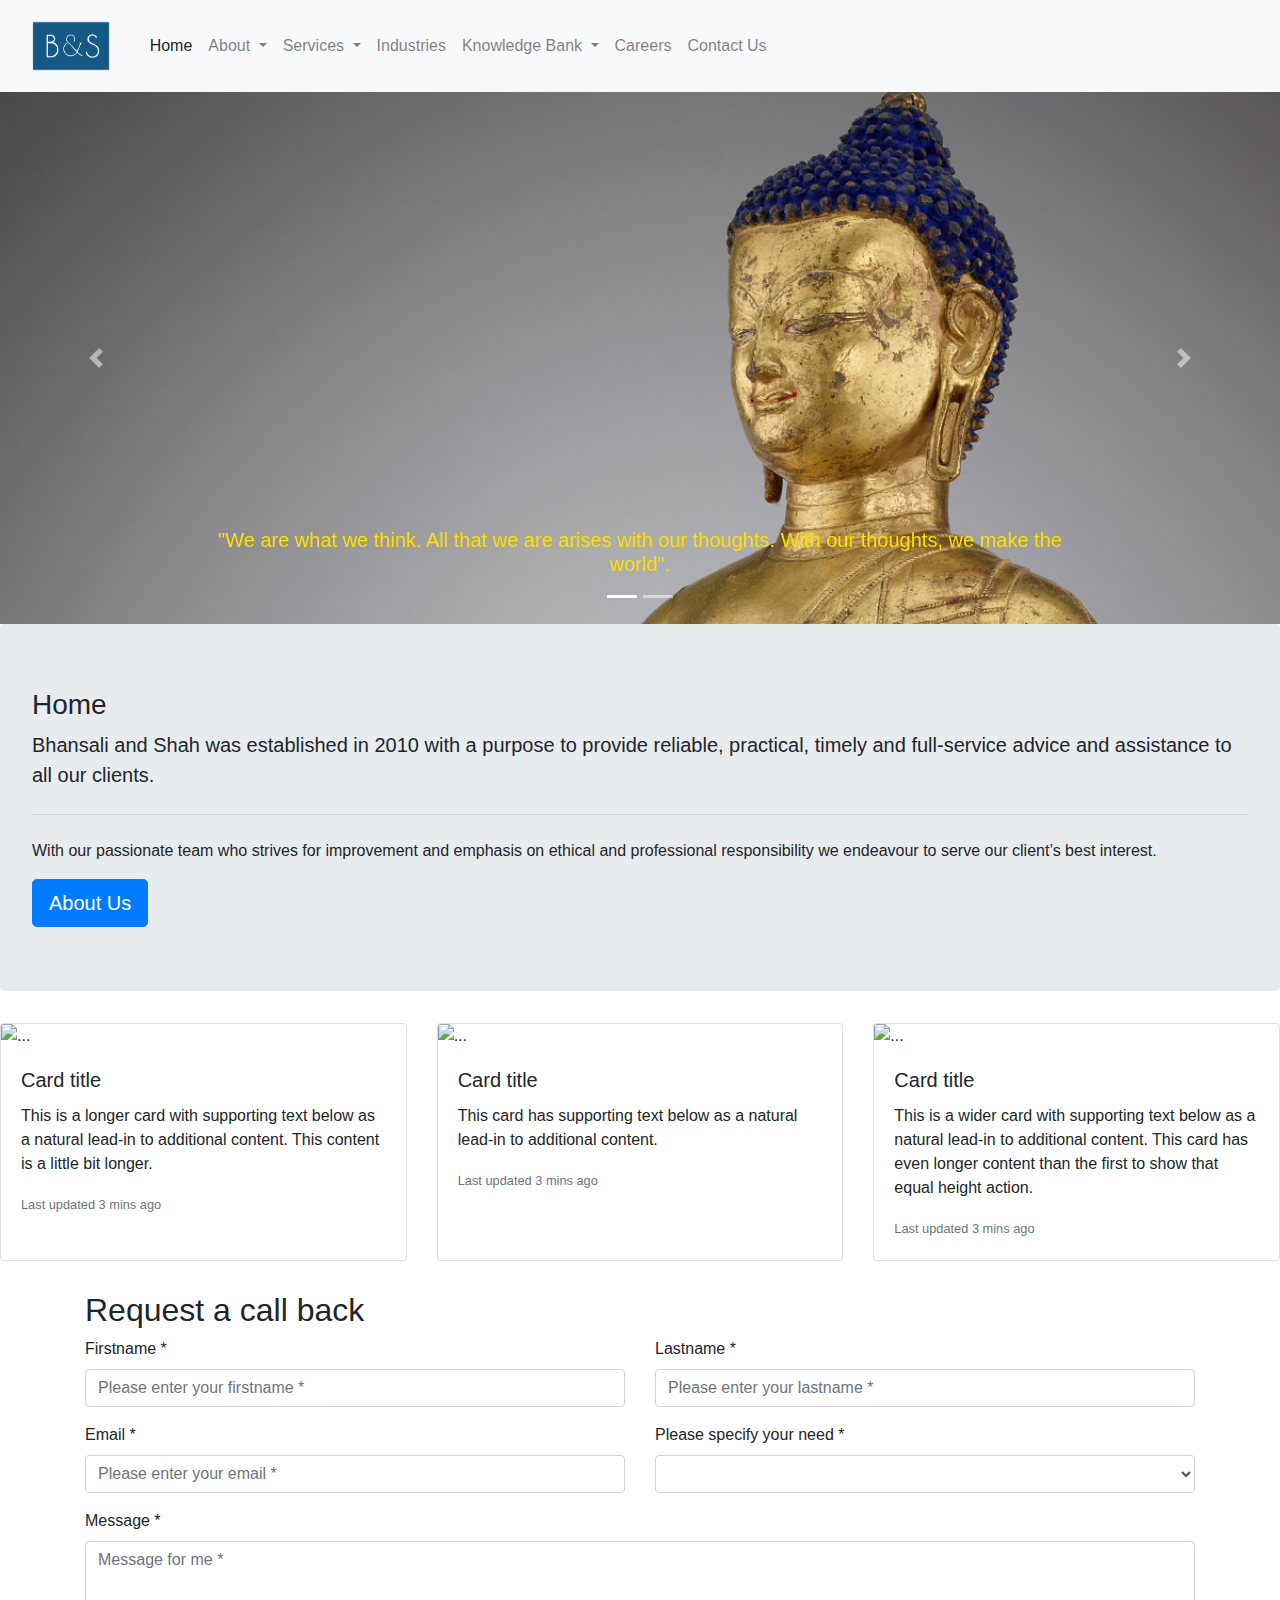
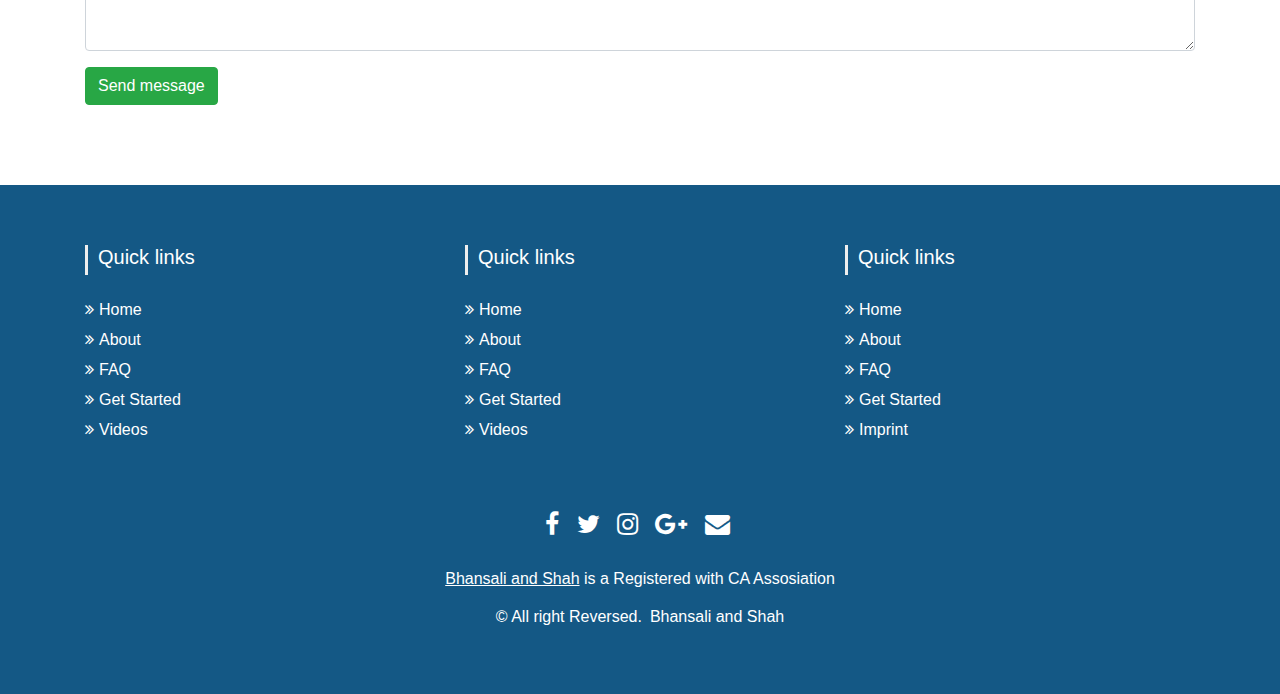
==== index.html @ 42b939a8 "Add files via upload" ====
<!doctype html>
<html lang="en">
  <head>  
    <!-- Required meta tags -->
    <meta charset="utf-8">
    <meta name="viewport" content="width=device-width, initial-scale=1, shrink-to-fit=yes">

    <!-- Bootstrap CSS -->
    <link rel="stylesheet" href="https://stackpath.bootstrapcdn.com/bootstrap/4.3.1/css/bootstrap.min.css" integrity="sha384-ggOyR0iXCbMQv3Xipma34MD+dH/1fQ784/j6cY/iJTQUOhcWr7x9JvoRxT2MZw1T" crossorigin="anonymous">

    <title>Bhansali and Shah</title>
    <link rel="icon" href="demo_icon.gif" type="image/favicon.png" sizes="16x16">
<link rel="stylesheet" type="text/css" href="style.css">

  </head>

  <body>

    <!-- navbar -->
    <nav class="navbar navbar-expand-lg navbar-light bg-light">
  <!-- <a class="navbar-brand" href="#">Navbar</a> -->
  <nav class="navbar navbar-light bg-light">
  <a class="navbar-brand" href="#">
    <img src="image/B&S_Logo PNG-01.png" height="50" alt="">
  </a>
</nav>
  <button class="navbar-toggler" type="button" data-toggle="collapse" data-target="#navbarSupportedContent" aria-controls="navbarSupportedContent" aria-expanded="false" aria-label="Toggle navigation">
    <span class="navbar-toggler-icon"></span>
  </button>

  <div class="collapse navbar-collapse" id="navbarSupportedContent">
    <ul class="navbar-nav mr-auto">
      <li class="nav-item active">
        <a class="nav-link" href="index.html">Home <span class="sr-only">(current)</span></a>
      </li>
      <li class="nav-item dropdown">
        <a class="nav-link dropdown-toggle" href="#" id="navbarDropdown" role="button" data-toggle="dropdown" aria-haspopup="true" aria-expanded="false">
          About
        </a>
        <div class="dropdown-menu" aria-labelledby="navbarDropdown">
          <a class="dropdown-item" href="Our-vision-mission.html">Our Vision & Mission </a>
          <a class="dropdown-item" href="philosopy.html">Philosophy </a>
          <a class="dropdown-item" href="#">Team</a>
          <!-- <div class="dropdown-divider"></div> -->
          <!-- <a class="dropdown-item" href="#">Something else here</a> -->
        <!-- </div> -->
      </li>

        <li class="nav-item dropdown">
        <a class="nav-link dropdown-toggle" href="#" id="navbarDropdown" role="button" data-toggle="dropdown" aria-haspopup="true" aria-expanded="false">
          Services
        </a>
        <div class="dropdown-menu" aria-labelledby="navbarDropdown">
          <a class="dropdown-item" href="service1.html">Compliance & Assurance Services  </a>
          <a class="dropdown-item" href="Transaction.html">Transaction Advisory & Consultancy Services </a>
          <a class="dropdown-item" href="account.html">Accounting & Business Support</a>
          <a class="dropdown-item" href="tax.html">Tax Advisory & Regulatory</a>
          <a class="dropdown-item" href="corporate.html">Corporate Finance</a>
          <!-- <div class="dropdown-divider"></div> -->
          <!-- <a class="dropdown-item" href="#">Something else here</a> -->
        <!-- </div> -->
      </li>

     <!--  <li class="nav-item">
        <a class="nav-link" href="#">Link</a>
      </li> -->
      <li class="nav-item">
        <a class="nav-link" href="industries.html">Industries</a>
      </li>
      <li class="nav-item dropdown">
        <a class="nav-link dropdown-toggle" href="#" id="navbarDropdown" role="button" data-toggle="dropdown" aria-haspopup="true" aria-expanded="false">
          Knowledge Bank
        </a>
        <div class="dropdown-menu" aria-labelledby="navbarDropdown">
          <a class="dropdown-item" href="#">Utilities</a>
          <a class="dropdown-item" href="#">Forms</a>
          <a class="dropdown-item" href="#">Acts</a>
          <a class="dropdown-item" href="#">Rules</a>
          <a class="dropdown-item" href="#">Calculators </a>
          <a class="dropdown-item" href="#">Links </a>
          <!-- <div class="dropdown-divider"></div>
          <a class="dropdown-item" href="#">Something else here</a>
        </div> -->
      </li>
       <li class="nav-item">
        <a class="nav-link" href="#">Careers</a>
      </li>
       <li class="nav-item">
        <a class="nav-link" href="#">Contact Us</a>
      </li>
      
     <!--  <li class="nav-item">
        <a class="nav-link disabled" href="#" tabindex="-1" aria-disabled="true">Disabled</a>
      </li>
    </ul>
    <form class="form-inline my-2 my-lg-0">
      <input class="form-control mr-sm-2" type="search" placeholder="Search" aria-label="Search">
      <button class="btn btn-outline-success my-2 my-sm-0" type="submit">Search</button>
    </form>
  </div> -->
</nav>

<!-- Caracousel -->


<div class="bd-example">
  <div id="carouselExampleCaptions" class="carousel slide" data-ride="carousel">
    <ol class="carousel-indicators">
      <li data-target="#carouselExampleCaptions" data-slide-to="0" class="active"></li>
      <li data-target="#carouselExampleCaptions" data-slide-to="1"></li>
      <!-- <li data-target="#carouselExampleCaptions" data-slide-to="2"></li> -->
    </ol>
    <div class="carousel-inner">
      <div class="carousel-item active">
        <img src="image/slide1.png" class="d-block w-100" alt="Slide 1">
        <div class="carousel-caption d-none d-md-block">
          <h5 style="color:  #FFDF00">"We are what we think. All that we are arises with our thoughts. With our thoughts, we make the world".</h5>
          <!-- <p style="color:  #FFDF00">"We are what we think. All that we are arises with our thoughts. With our thoughts, we make the world".</p> -->
        </div>
      </div>
      <div class="carousel-item">
        <img src="image/slide2.png" class="d-block w-100" alt="...">
        <div class="carousel-caption d-none d-md-block">
          <h5>Three things cannot be long hidden: the sun, the moon, and the truth.</h5>
          <!-- <p>Lorem ipsum dolor sit amet, consectetur adipiscing elit.</p> -->
        </div>
      </div>
  <!--     <div class="carousel-item">
        <img src="image/slide2.png" class="d-block w-100" alt="...">
        <div class="carousel-caption d-none d-md-block">
          <h5>Third slide label</h5>
          <p>Praesent commodo cursus magna, vel scelerisque nisl consectetur.</p>
        </div>
      </div>
    </div> -->
    <a class="carousel-control-prev" href="#carouselExampleCaptions" role="button" data-slide="prev">
      <span class="carousel-control-prev-icon" aria-hidden="true"></span>
      <span class="sr-only">Previous</span>
    </a>
    <a class="carousel-control-next" href="#carouselExampleCaptions" role="button" data-slide="next">
      <span class="carousel-control-next-icon" aria-hidden="true"></span>
      <span class="sr-only">Next</span>
    </a>
  </div>
</div>


<!-- HOME Jumbo tron -->

<div class="jumbotron">
  <h3>Home</h3>
  <p class="lead">Bhansali and Shah was established in 2010 with a  purpose to provide reliable, practical, timely and full-service advice and assistance to all our clients. </p>
  <hr class="my-4">
  <p>With our passionate team who strives for improvement and emphasis on ethical and professional responsibility we endeavour to serve our client’s best interest. </p>
  <a class="btn btn-primary btn-lg" href="#" role="button">About Us</a>
</div>


<!-- card -->

<div class="card-deck">
  <div class="card">
    <img src="image/Sliding - Banner Images/Sliding Banner Image Options (1).jpg" class="card-img-top" alt="...">
    <div class="card-body">
      <h5 class="card-title">Card title</h5>
      <p class="card-text">This is a longer card with supporting text below as a natural lead-in to additional content. This content is a little bit longer.</p>
      <p class="card-text"><small class="text-muted">Last updated 3 mins ago</small></p>
    </div>
  </div>
  <div class="card">
    <img src="image/Sliding - Banner Images/Sliding Banner Image Options (3).jpg" class="card-img-top" alt="...">
    <div class="card-body">
      <h5 class="card-title">Card title</h5>
      <p class="card-text">This card has supporting text below as a natural lead-in to additional content.</p>
      <p class="card-text"><small class="text-muted">Last updated 3 mins ago</small></p>
    </div>
  </div>
  <div class="card">
    <img src="image/Sliding - Banner Images/Sliding Banner Image Options (2).jpg" class="card-img-top" alt="...">
    <div class="card-body">
      <h5 class="card-title">Card title</h5>
      <p class="card-text">This is a wider card with supporting text below as a natural lead-in to additional content. This card has even longer content than the first to show that equal height action.</p>
      <p class="card-text"><small class="text-muted">Last updated 3 mins ago</small></p>
    </div>
  </div>
</div>


<!-- callback -->

<div class="container">
  <h2 style="margin-top: 30px">Request a call back</h2>
  <form id="contact-form" method="post" action="contact.php" role="form">

    <div class="messages"></div>

    <div class="controls">

        <div class="row">
            <div class="col-md-6">
                <div class="form-group">
                    <label for="form_name">Firstname *</label>
                    <input id="form_name" type="text" name="name" class="form-control" placeholder="Please enter your firstname *" required="required" data-error="Firstname is required.">
                    <div class="help-block with-errors"></div>
                </div>
            </div>
            <div class="col-md-6">
                <div class="form-group">
                    <label for="form_lastname">Lastname *</label>
                    <input id="form_lastname" type="text" name="surname" class="form-control" placeholder="Please enter your lastname *" required="required" data-error="Lastname is required.">
                    <div class="help-block with-errors"></div>
                </div>
            </div>
        </div>
        <div class="row">
            <div class="col-md-6">
                <div class="form-group">
                    <label for="form_email">Email *</label>
                    <input id="form_email" type="email" name="email" class="form-control" placeholder="Please enter your email *" required="required" data-error="Valid email is required.">
                    <div class="help-block with-errors"></div>
                </div>
            </div>
            <div class="col-md-6">
                <div class="form-group">
                    <label for="form_need">Please specify your need *</label>
                    <select id="form_need" name="need" class="form-control" required="required" data-error="Please specify your need.">
                        <option value=""></option>
                        <option value="Request quotation">Request quotation</option>
                        <option value="Request order status">Request order status</option>
                        <option value="Request copy of an invoice">Request copy of an invoice</option>
                        <option value="Other">Other</option>
                    </select>
                    <div class="help-block with-errors"></div>
                </div>
            </div>
        </div>
        <div class="row">
            <div class="col-md-12">
                <div class="form-group">
                    <label for="form_message">Message *</label>
                    <textarea id="form_message" name="message" class="form-control" placeholder="Message for me *" rows="4" required="required" data-error="Please, leave us a message."></textarea>
                    <div class="help-block with-errors"></div>
                </div>
            </div>
            <div class="col-md-12">
                <input type="submit" class="btn btn-success btn-send" value="Send message">
            </div>
        </div>
        <div class="row">
            <div class="col-md-12">
                
            </div>
        </div>
    </div>

</form>

</div>


<!-- footer -->

  <section id="footer" style="margin-top: 80px;">
    <div class="container">
      <div class="row text-center text-xs-center text-sm-left text-md-left">
        <div class="col-xs-12 col-sm-4 col-md-4">
          <h5>Quick links</h5>
          <ul class="list-unstyled quick-links">
            <li><a href="javascript:void();"><i class="fa fa-angle-double-right"></i>Home</a></li>
            <li><a href="javascript:void();"><i class="fa fa-angle-double-right"></i>About</a></li>
            <li><a href="javascript:void();"><i class="fa fa-angle-double-right"></i>FAQ</a></li>
            <li><a href="javascript:void();"><i class="fa fa-angle-double-right"></i>Get Started</a></li>
            <li><a href="javascript:void();"><i class="fa fa-angle-double-right"></i>Videos</a></li>
          </ul>
        </div>
        <div class="col-xs-12 col-sm-4 col-md-4">
          <h5>Quick links</h5>
          <ul class="list-unstyled quick-links">
            <li><a href="javascript:void();"><i class="fa fa-angle-double-right"></i>Home</a></li>
            <li><a href="javascript:void();"><i class="fa fa-angle-double-right"></i>About</a></li>
            <li><a href="javascript:void();"><i class="fa fa-angle-double-right"></i>FAQ</a></li>
            <li><a href="javascript:void();"><i class="fa fa-angle-double-right"></i>Get Started</a></li>
            <li><a href="javascript:void();"><i class="fa fa-angle-double-right"></i>Videos</a></li>
          </ul>
        </div>
        <div class="col-xs-12 col-sm-4 col-md-4">
          <h5>Quick links</h5>
          <ul class="list-unstyled quick-links">
            <li><a href="javascript:void();"><i class="fa fa-angle-double-right"></i>Home</a></li>
            <li><a href="javascript:void();"><i class="fa fa-angle-double-right"></i>About</a></li>
            <li><a href="javascript:void();"><i class="fa fa-angle-double-right"></i>FAQ</a></li>
            <li><a href="javascript:void();"><i class="fa fa-angle-double-right"></i>Get Started</a></li>
            <li><a href="https://wwwe.sunlimetech.com" title="Design and developed by"><i class="fa fa-angle-double-right"></i>Imprint</a></li>
          </ul>
        </div>
      </div>
      <div class="row">
        <div class="col-xs-12 col-sm-12 col-md-12 mt-2 mt-sm-5">
          <ul class="list-unstyled list-inline social text-center">
            <li class="list-inline-item"><a href="javascript:void();"><i class="fa fa-facebook"></i></a></li>
            <li class="list-inline-item"><a href="javascript:void();"><i class="fa fa-twitter"></i></a></li>
            <li class="list-inline-item"><a href="javascript:void();"><i class="fa fa-instagram"></i></a></li>
            <li class="list-inline-item"><a href="javascript:void();"><i class="fa fa-google-plus"></i></a></li>
            <li class="list-inline-item"><a href="javascript:void();" target="_blank"><i class="fa fa-envelope"></i></a></li>
          </ul>
        </div>
        </hr>
      </div>  
      <div class="row">
        <div class="col-xs-12 col-sm-12 col-md-12 mt-2 mt-sm-2 text-center text-white">
          <p><u><a href="#">Bhansali and Shah</a></u> is a Registered with CA Assosiation</p>
          <p class="h6">&copy All right Reversed.<a class="text-green ml-2" href="https://www.sunlimetech.com" target="_blank">Bhansali and Shah</a></p>
        </div>
        </hr>
      </div>  
    </div>
  </section>




    <!-- Optional JavaScript -->
    <!-- jQuery first, then Popper.js, then Bootstrap JS -->
    <script src="https://code.jquery.com/jquery-3.3.1.slim.min.js" integrity="sha384-q8i/X+965DzO0rT7abK41JStQIAqVgRVzpbzo5smXKp4YfRvH+8abtTE1Pi6jizo" crossorigin="anonymous"></script>
    <script src="https://cdnjs.cloudflare.com/ajax/libs/popper.js/1.14.7/umd/popper.min.js" integrity="sha384-UO2eT0CpHqdSJQ6hJty5KVphtPhzWj9WO1clHTMGa3JDZwrnQq4sF86dIHNDz0W1" crossorigin="anonymous"></script>
    <script src="https://stackpath.bootstrapcdn.com/bootstrap/4.3.1/js/bootstrap.min.js" integrity="sha384-JjSmVgyd0p3pXB1rRibZUAYoIIy6OrQ6VrjIEaFf/nJGzIxFDsf4x0xIM+B07jRM" crossorigin="anonymous"></script>
  </body>
</html>
---- style.css ----
@import url('https://maxcdn.bootstrapcdn.com/font-awesome/4.7.0/css/font-awesome.min.css');
section {
    padding: 60px 0;
}

section .section-title {
    text-align: center;
    color: #007b5e;
    /*margin-bottom: 50px;*/
    text-transform: uppercase;

}
#footer {
    background: #145885 !important;
}
#footer h5{
  padding-left: 10px;
    border-left: 3px solid #eeeeee;
    padding-bottom: 6px;
    margin-bottom: 20px;
    color:#ffffff;
}
#footer a {
    color: #ffffff;
    text-decoration: none !important;
    background-color: transparent;
    -webkit-text-decoration-skip: objects;
}
#footer ul.social li{
  padding: 3px 0;
}
#footer ul.social li a i {
    margin-right: 5px;
  font-size:25px;
  -webkit-transition: .5s all ease;
  -moz-transition: .5s all ease;
  transition: .5s all ease;
}
#footer ul.social li:hover a i {
  font-size:30px;
  margin-top:-10px;
}
#footer ul.social li a,
#footer ul.quick-links li a{
  color:#ffffff;
}
#footer ul.social li a:hover{
  color:#eeeeee;
}
#footer ul.quick-links li{
  padding: 3px 0;
  -webkit-transition: .5s all ease;
  -moz-transition: .5s all ease;
  transition: .5s all ease;
}
#footer ul.quick-links li:hover{
  padding: 3px 0;
  margin-left:5px;
  font-weight:700;
}
#footer ul.quick-links li a i{
  margin-right: 5px;
}
#footer ul.quick-links li:hover a i {
    font-weight: 700;
}

@media (max-width:767px){
  #footer h5 {
    padding-left: 0;
    border-left: transparent;
    padding-bottom: 0px;
    margin-bottom: 10px;
}
}
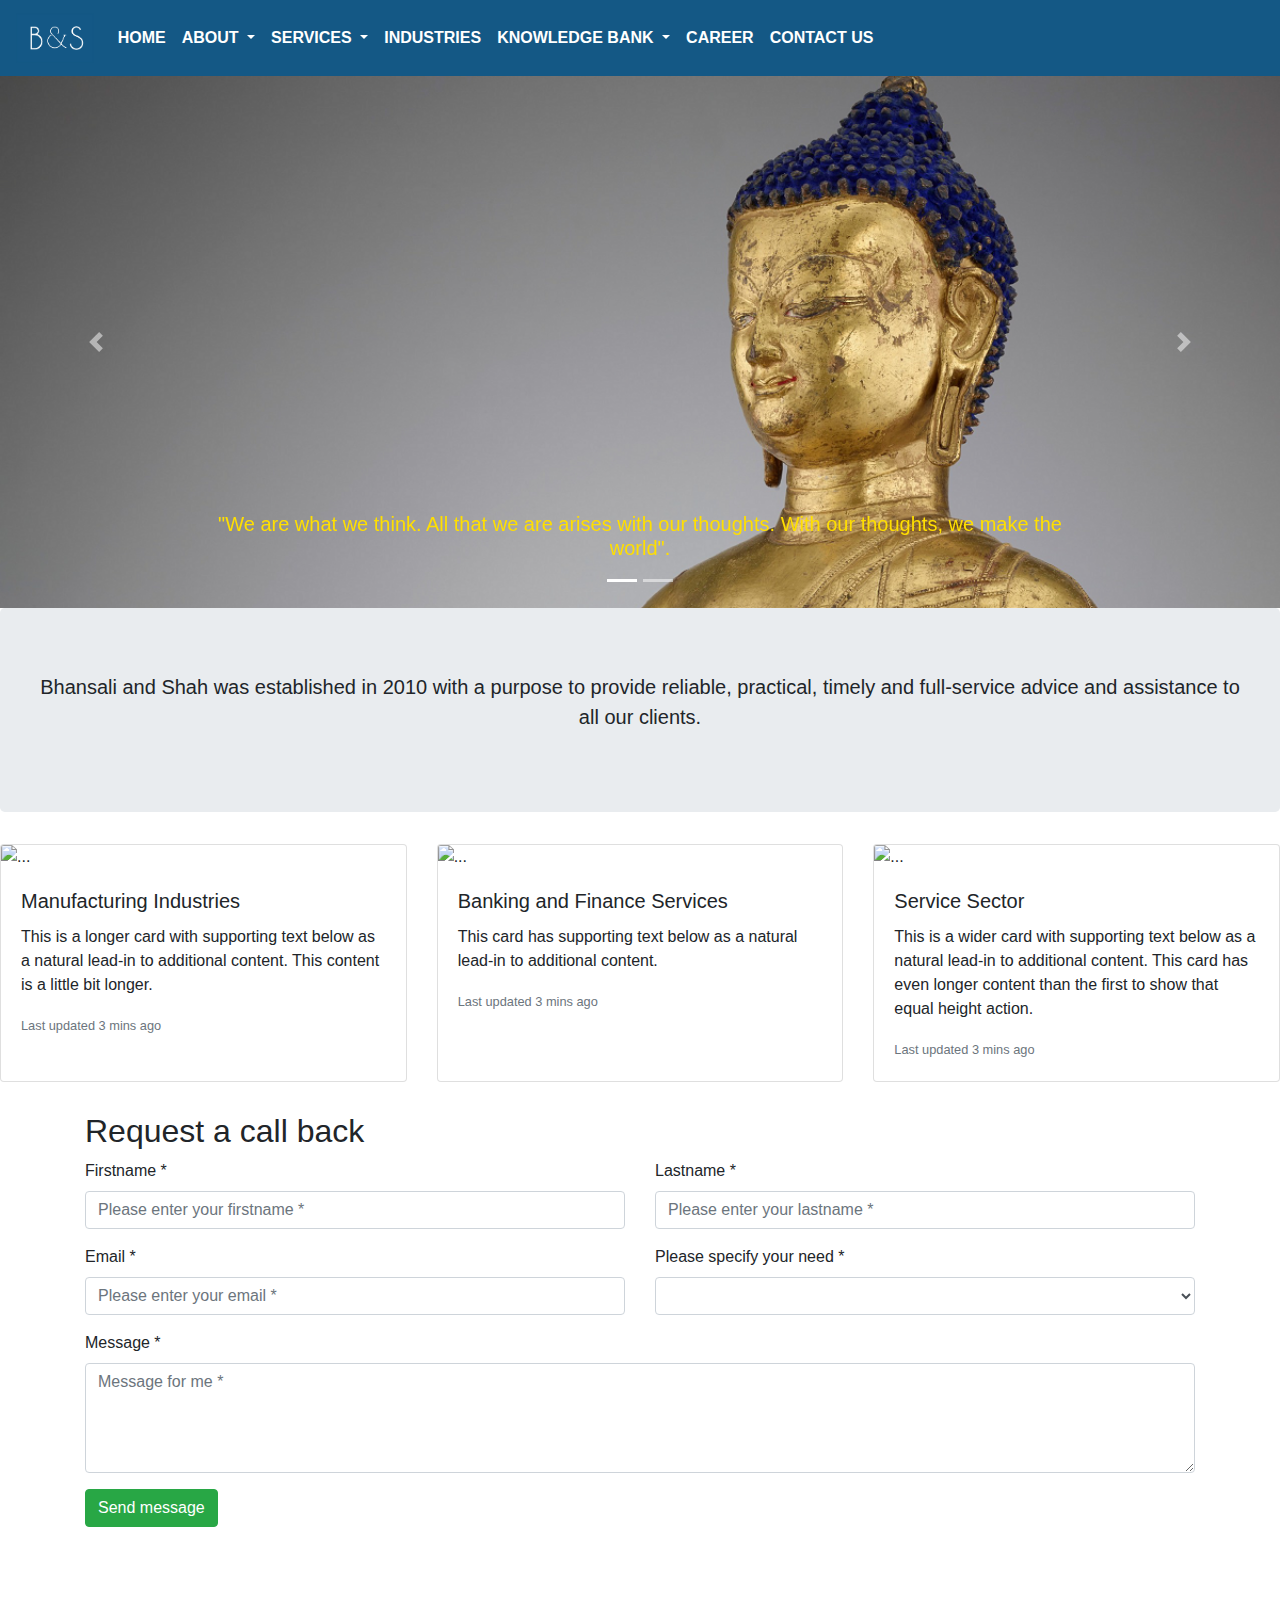
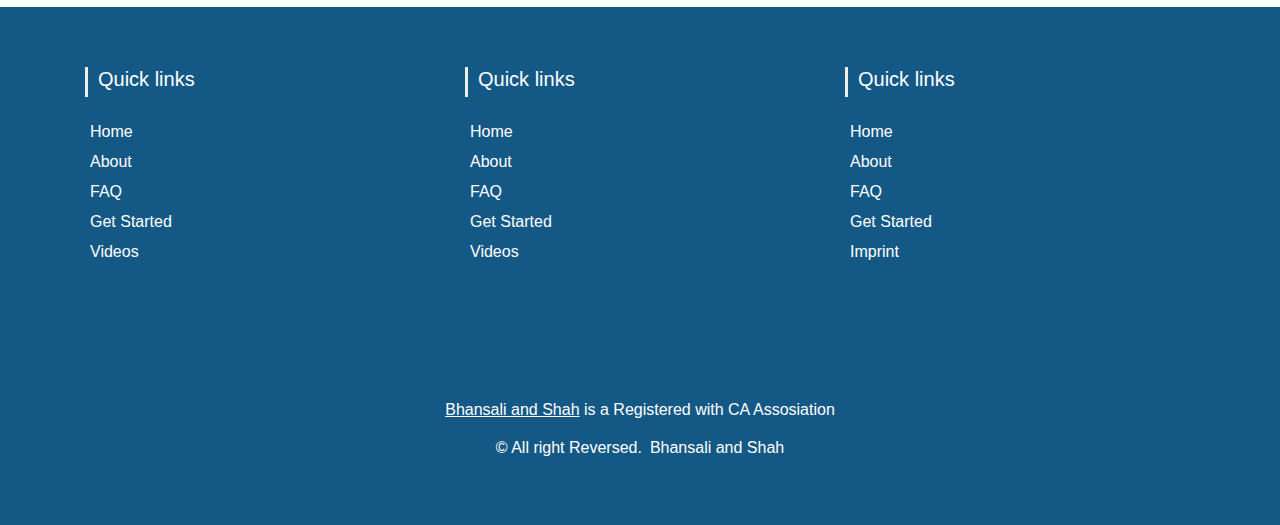
==== commit 4d78947a: "Add files via upload" ====
--- a/index.html
+++ b/index.html
@@ -17,10 +17,11 @@
   <body>
 
     <!-- navbar -->
-    <nav class="navbar navbar-expand-lg navbar-light bg-light">
+    <nav class="navbar navbar-expand-lg navbar-inverse " style="background-color: #145885;">
   <!-- <a class="navbar-brand" href="#">Navbar</a> -->
-  <nav class="navbar navbar-light bg-light">
+  <nav class="navbaR ">
   <a class="navbar-brand" href="#">
+    
     <img src="image/B&S_Logo PNG-01.png" height="50" alt="">
   </a>
 </nav>
@@ -28,14 +29,14 @@
     <span class="navbar-toggler-icon"></span>
   </button>
 
-  <div class="collapse navbar-collapse" id="navbarSupportedContent">
-    <ul class="navbar-nav mr-auto">
-      <li class="nav-item active">
-        <a class="nav-link" href="index.html">Home <span class="sr-only">(current)</span></a>
+  <div class="collapse navbar-collapse " id="navbarSupportedContent">
+    <ul class="navbar-nav mr-auto ">
+      <li class="nav-item active ">
+        <a class="nav-link" href="index.html"><b>HOME</b>  <span class="sr-only">(current)</span></a>
       </li>
       <li class="nav-item dropdown">
         <a class="nav-link dropdown-toggle" href="#" id="navbarDropdown" role="button" data-toggle="dropdown" aria-haspopup="true" aria-expanded="false">
-          About
+          <b>ABOUT</b>
         </a>
         <div class="dropdown-menu" aria-labelledby="navbarDropdown">
           <a class="dropdown-item" href="Our-vision-mission.html">Our Vision & Mission </a>
@@ -48,7 +49,7 @@
 
         <li class="nav-item dropdown">
         <a class="nav-link dropdown-toggle" href="#" id="navbarDropdown" role="button" data-toggle="dropdown" aria-haspopup="true" aria-expanded="false">
-          Services
+          <b>SERVICES</b>
         </a>
         <div class="dropdown-menu" aria-labelledby="navbarDropdown">
           <a class="dropdown-item" href="service1.html">Compliance & Assurance Services  </a>
@@ -65,11 +66,11 @@
         <a class="nav-link" href="#">Link</a>
       </li> -->
       <li class="nav-item">
-        <a class="nav-link" href="industries.html">Industries</a>
+        <a class="nav-link" href="industries.html"><b>INDUSTRIES</b></a>
       </li>
       <li class="nav-item dropdown">
         <a class="nav-link dropdown-toggle" href="#" id="navbarDropdown" role="button" data-toggle="dropdown" aria-haspopup="true" aria-expanded="false">
-          Knowledge Bank
+          <b>KNOWLEDGE BANK</b>
         </a>
         <div class="dropdown-menu" aria-labelledby="navbarDropdown">
           <a class="dropdown-item" href="#">Utilities</a>
@@ -82,11 +83,11 @@
           <a class="dropdown-item" href="#">Something else here</a>
         </div> -->
       </li>
+       <li class="nav-item navbar-right">
+        <a class="nav-link" href="#"><b>CAREER</b></a>
+      </li>
        <li class="nav-item">
-        <a class="nav-link" href="#">Careers</a>
-      </li>
-       <li class="nav-item">
-        <a class="nav-link" href="#">Contact Us</a>
+        <a class="nav-link" href="#"><b>CONTACT US</b></a>
       </li>
       
      <!--  <li class="nav-item">
@@ -121,7 +122,7 @@
       <div class="carousel-item">
         <img src="image/slide2.png" class="d-block w-100" alt="...">
         <div class="carousel-caption d-none d-md-block">
-          <h5>Three things cannot be long hidden: the sun, the moon, and the truth.</h5>
+          <h5>Three things cannot be long hidden: the sun, the moon, and the truth.- Gautam Buddha</h5>
           <!-- <p>Lorem ipsum dolor sit amet, consectetur adipiscing elit.</p> -->
         </div>
       </div>
@@ -147,38 +148,39 @@
 
 <!-- HOME Jumbo tron -->
 
+<div class="">
 <div class="jumbotron">
-  <h3>Home</h3>
-  <p class="lead">Bhansali and Shah was established in 2010 with a  purpose to provide reliable, practical, timely and full-service advice and assistance to all our clients. </p>
-  <hr class="my-4">
-  <p>With our passionate team who strives for improvement and emphasis on ethical and professional responsibility we endeavour to serve our client’s best interest. </p>
-  <a class="btn btn-primary btn-lg" href="#" role="button">About Us</a>
-</div>
+  <!-- <h3>Home</h3> -->
+  <p class="lead text-center">Bhansali and Shah was established in 2010 with a  purpose to provide reliable, practical, timely and full-service advice and assistance to all our clients. </p>
+  <!-- <hr class="my-4"> -->
+  <!-- <p>With our passionate team who strives for improvement and emphasis on ethical and professional responsibility we endeavour to serve our client’s best interest. </p> -->
+  <!-- <a class="btn btn-primary btn-lg" href="#" role="button">About Us</a> -->
+</div></div>
 
 
 <!-- card -->
 
 <div class="card-deck">
   <div class="card">
-    <img src="image/Sliding - Banner Images/Sliding Banner Image Options (1).jpg" class="card-img-top" alt="...">
+    <img src="http://www.cas.ind.in/wp-content/uploads/Industrial.jpg" class="card-img-top" alt="...">
     <div class="card-body">
-      <h5 class="card-title">Card title</h5>
+      <h5 class="card-title ">Manufacturing Industries</h5>
       <p class="card-text">This is a longer card with supporting text below as a natural lead-in to additional content. This content is a little bit longer.</p>
       <p class="card-text"><small class="text-muted">Last updated 3 mins ago</small></p>
     </div>
   </div>
   <div class="card">
-    <img src="image/Sliding - Banner Images/Sliding Banner Image Options (3).jpg" class="card-img-top" alt="...">
+    <img src="http://www.cas.ind.in/wp-content/uploads/Banking.png" class="card-img-top" alt="...">
     <div class="card-body">
-      <h5 class="card-title">Card title</h5>
+      <h5 class="card-title"> Banking and Finance Services</h5>
       <p class="card-text">This card has supporting text below as a natural lead-in to additional content.</p>
       <p class="card-text"><small class="text-muted">Last updated 3 mins ago</small></p>
     </div>
   </div>
   <div class="card">
-    <img src="image/Sliding - Banner Images/Sliding Banner Image Options (2).jpg" class="card-img-top" alt="...">
+    <img src="http://www.cas.ind.in/wp-content/uploads/Consumer.jpg" class="card-img-top" alt="...">
     <div class="card-body">
-      <h5 class="card-title">Card title</h5>
+      <h5 class="card-title"> Service Sector</h5>
       <p class="card-text">This is a wider card with supporting text below as a natural lead-in to additional content. This card has even longer content than the first to show that equal height action.</p>
       <p class="card-text"><small class="text-muted">Last updated 3 mins ago</small></p>
     </div>
--- a/style.css
+++ b/style.css
@@ -1,3 +1,9 @@
+
+.nav-link{
+  color: #ffffff;
+  
+}
+
 @import url('https://maxcdn.bootstrapcdn.com/font-awesome/4.7.0/css/font-awesome.min.css');
 section {
     padding: 60px 0;
